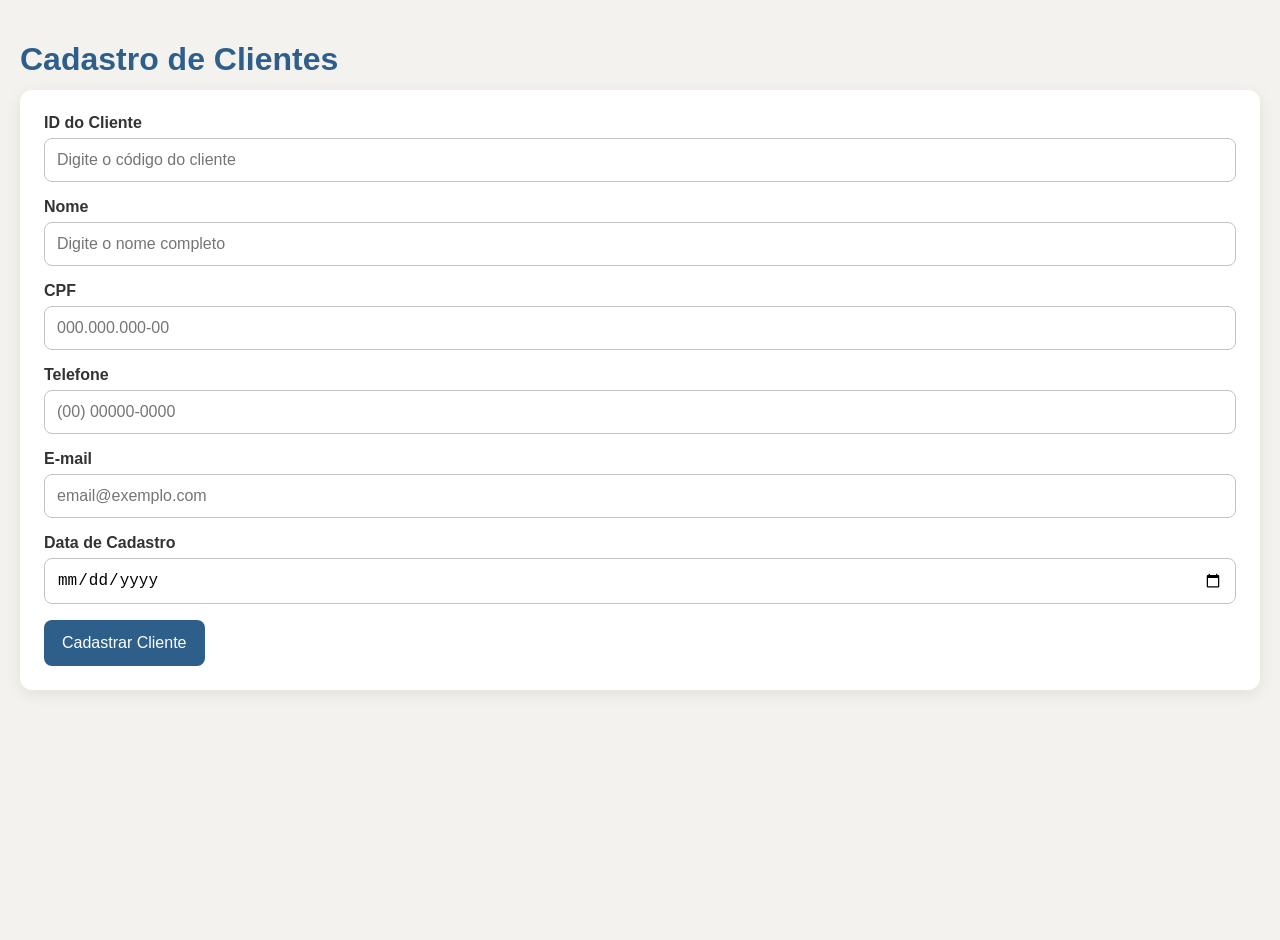
==== clientes.html @ f369c8e3 "Add files via upload" ====
<!DOCTYPE html>
<html lang="pt-br">
<head>
    <meta charset="UTF-8">
    <meta name="viewport" content="width=device-width, initial-scale=1.0">
    <title>Cadastro de Clientes</title>
    <link rel="stylesheet" href="style.css">
</head>
<body>
    <h1>Cadastro de Clientes</h1>
    <form id="clienteForm" action="#" method="post">
        <label for="id_cliente">ID do Cliente</label>
        <input type="text" id="id_cliente" name="id_cliente" placeholder="Digite o código do cliente" required>

        <label for="nome">Nome</label>
        <input type="text" id="nome" name="nome" placeholder="Digite o nome completo" required>

        <label for="cpf">CPF</label>
        <input type="text" id="cpf" name="cpf" placeholder="000.000.000-00" required>

        <label for="telefone">Telefone</label>
        <input type="tel" id="telefone" name="telefone" placeholder="(00) 00000-0000" required>

        <label for="email">E-mail</label>
        <input type="email" id="email" name="email" placeholder="email@exemplo.com" required>

        <label for="data_cadastro">Data de Cadastro</label>
        <input type="date" id="data_cadastro" name="data_cadastro" required>

        <button type="submit">Cadastrar Cliente</button>
    </form>
</body>
</html>
---- style.css ----
/* Estilos compartilhados para todas as páginas */
body {
    font-family: Arial, sans-serif;
    background: #f4f2ee;
    color: #333;
    margin: 0;
    padding: 0;
}

main, body {
    min-height: 100vh;
}

body {
    padding: 20px;
}

h1 {
    color: #2e5f8a;
    margin-bottom: 12px;
}

h2 {
    color: #3d6b92;
    margin-top: 24px;
    margin-bottom: 10px;
}

p {
    line-height: 1.6;
    margin-bottom: 16px;
}

ul {
    margin-left: 20px;
    margin-bottom: 16px;
}

a {
    color: #2e5f8a;
    text-decoration: none;
}

a:hover {
    text-decoration: underline;
}

header, section, form {
    background: #ffffff;
    border-radius: 12px;
    box-shadow: 0 4px 16px rgba(0, 0, 0, 0.08);
    padding: 24px;
    margin-bottom: 20px;
}

.galeria {
    display: grid;
    grid-template-columns: repeat(auto-fit, minmax(220px, 1fr));
    gap: 18px;
}

.galeria img {
    width: 100%;
    border-radius: 10px;
    display: block;
}

.galeria p {
    margin: 8px 0 0;
    font-size: 0.95rem;
    color: #555;
}

form label {
    display: block;
    margin-bottom: 6px;
    font-weight: 600;
}

form input,
form textarea,
form select {
    width: 100%;
    padding: 12px;
    margin-bottom: 16px;
    border: 1px solid #c5c3be;
    border-radius: 8px;
    font-size: 1rem;
    box-sizing: border-box;
}

form input:focus,
form textarea:focus,
form select:focus {
    outline: none;
    border-color: #7aa1c4;
    box-shadow: 0 0 0 3px rgba(122, 161, 196, 0.16);
}

button {
    background: #2e5f8a;
    color: #fff;
    padding: 14px 18px;
    border: none;
    border-radius: 8px;
    cursor: pointer;
    font-size: 1rem;
}

button:hover {
    background: #264f72;
}

@media (max-width: 640px) {
    body {
        padding: 16px;
    }

    header, section, form {
        padding: 20px;
    }
}
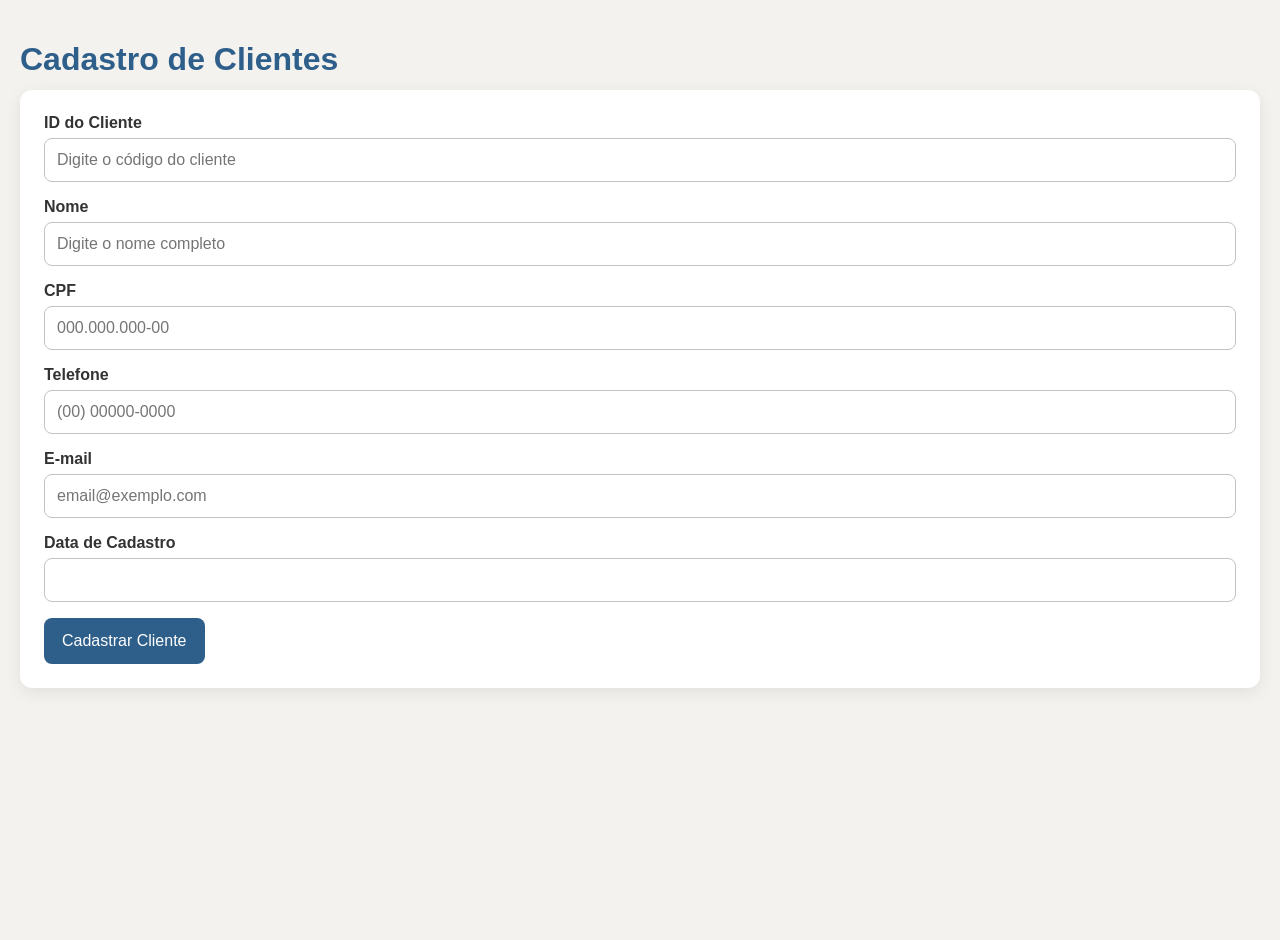
==== commit 13ccd357: "Update clientes.html" ====
--- a/clientes.html
+++ b/clientes.html
@@ -25,9 +25,9 @@
         <input type="email" id="email" name="email" placeholder="email@exemplo.com" required>
 
         <label for="data_cadastro">Data de Cadastro</label>
-        <input type="date" id="data_cadastro" name="data_cadastro" required>
+        <input type="text" id="data_cadastro" name="data_cadastro" required>
 
         <button type="submit">Cadastrar Cliente</button>
     </form>
 </body>
-</html>+</html>
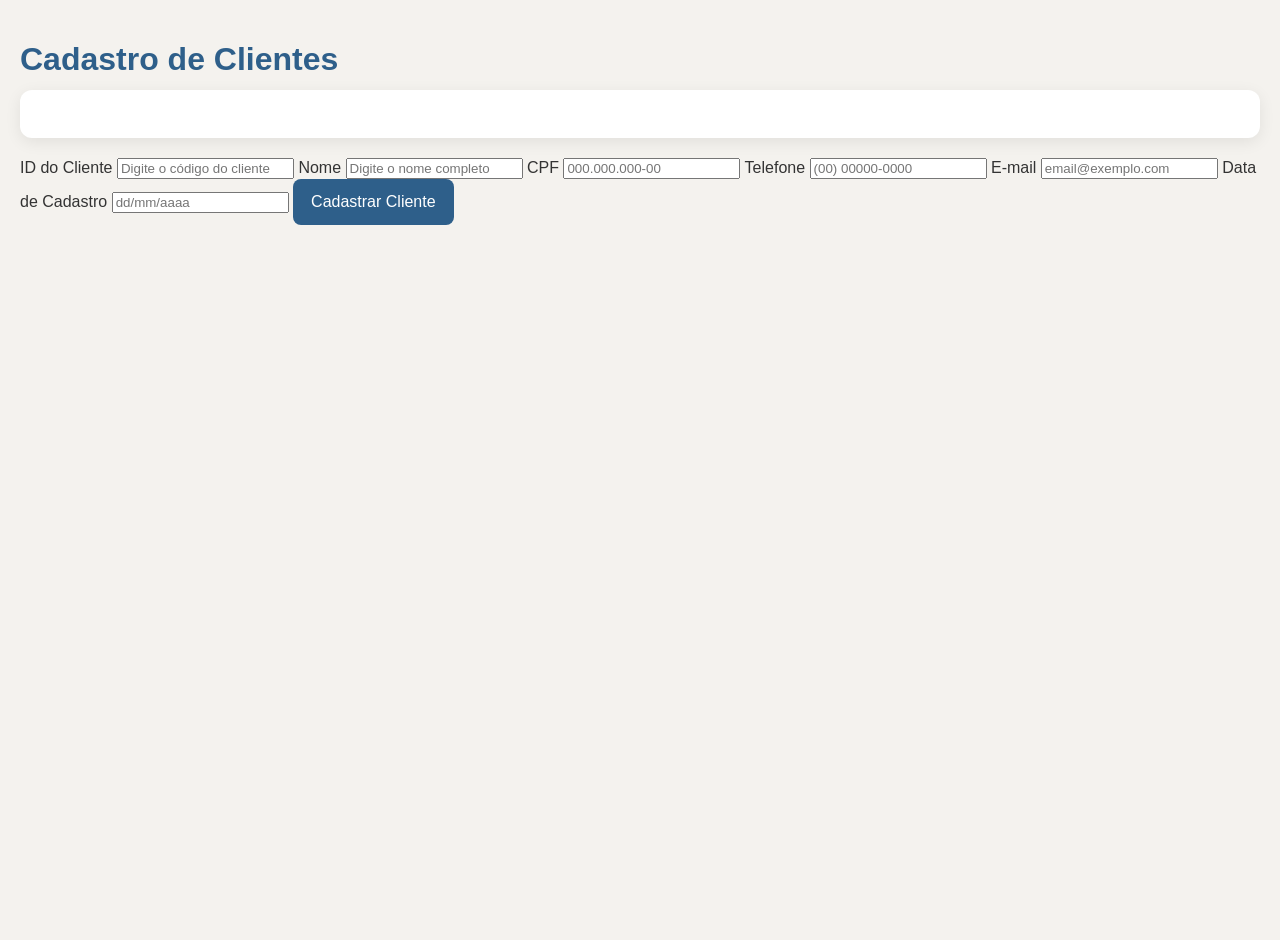
==== commit a5bb47d5: "Add files via upload" ====
--- a/clientes.html
+++ b/clientes.html
@@ -8,7 +8,8 @@
 </head>
 <body>
     <h1>Cadastro de Clientes</h1>
-    <form id="clienteForm" action="#" method="post">
+    <form action="salvarcliente.php" method="post" onsubmit="return validar()"></form>
+    
         <label for="id_cliente">ID do Cliente</label>
         <input type="text" id="id_cliente" name="id_cliente" placeholder="Digite o código do cliente" required>
 
@@ -19,15 +20,16 @@
         <input type="text" id="cpf" name="cpf" placeholder="000.000.000-00" required>
 
         <label for="telefone">Telefone</label>
-        <input type="tel" id="telefone" name="telefone" placeholder="(00) 00000-0000" required>
+        <input type="text" id="telefone" name="telefone" placeholder="(00) 00000-0000" required>
 
         <label for="email">E-mail</label>
-        <input type="email" id="email" name="email" placeholder="email@exemplo.com" required>
+        <input type="text" id="email" name="email" placeholder="email@exemplo.com" required>
 
         <label for="data_cadastro">Data de Cadastro</label>
-        <input type="text" id="data_cadastro" name="data_cadastro" required>
-
+        <input type="text" id="data_cadastro" name="data_cadastro" placeholder="dd/mm/aaaa" required>
+            
         <button type="submit">Cadastrar Cliente</button>
     </form>
+    <script src="script.js"></script>
 </body>
-</html>
+</html>
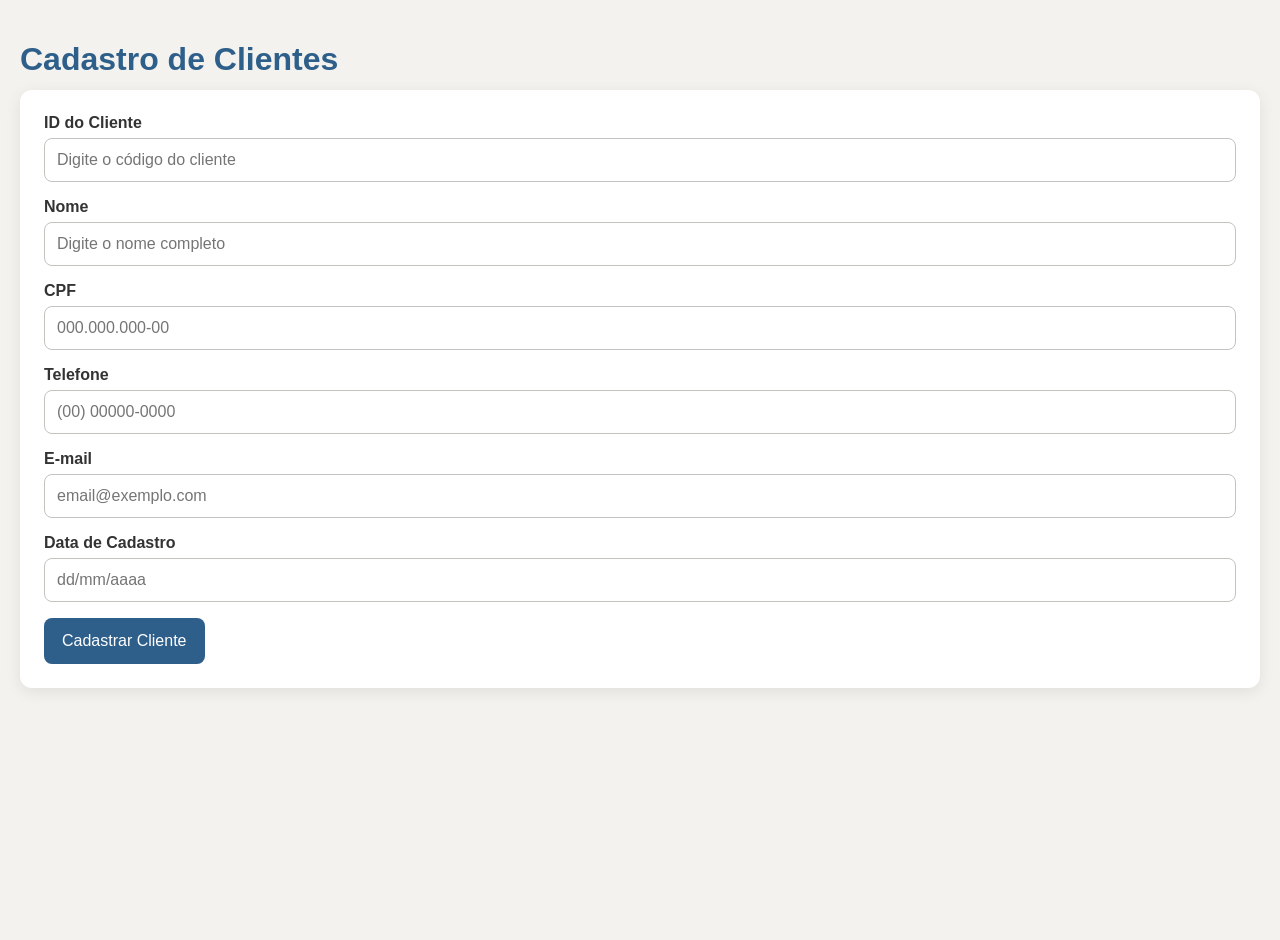
==== commit ab2dbc2c: "Update clientes.html" ====
--- a/clientes.html
+++ b/clientes.html
@@ -8,7 +8,7 @@
 </head>
 <body>
     <h1>Cadastro de Clientes</h1>
-    <form action="salvarcliente.php" method="post" onsubmit="return validar()"></form>
+   <form action="salvarcliente.php" method="post" onsubmit="return validar()">
     
         <label for="id_cliente">ID do Cliente</label>
         <input type="text" id="id_cliente" name="id_cliente" placeholder="Digite o código do cliente" required>
@@ -32,4 +32,4 @@
     </form>
     <script src="script.js"></script>
 </body>
-</html>+</html>
